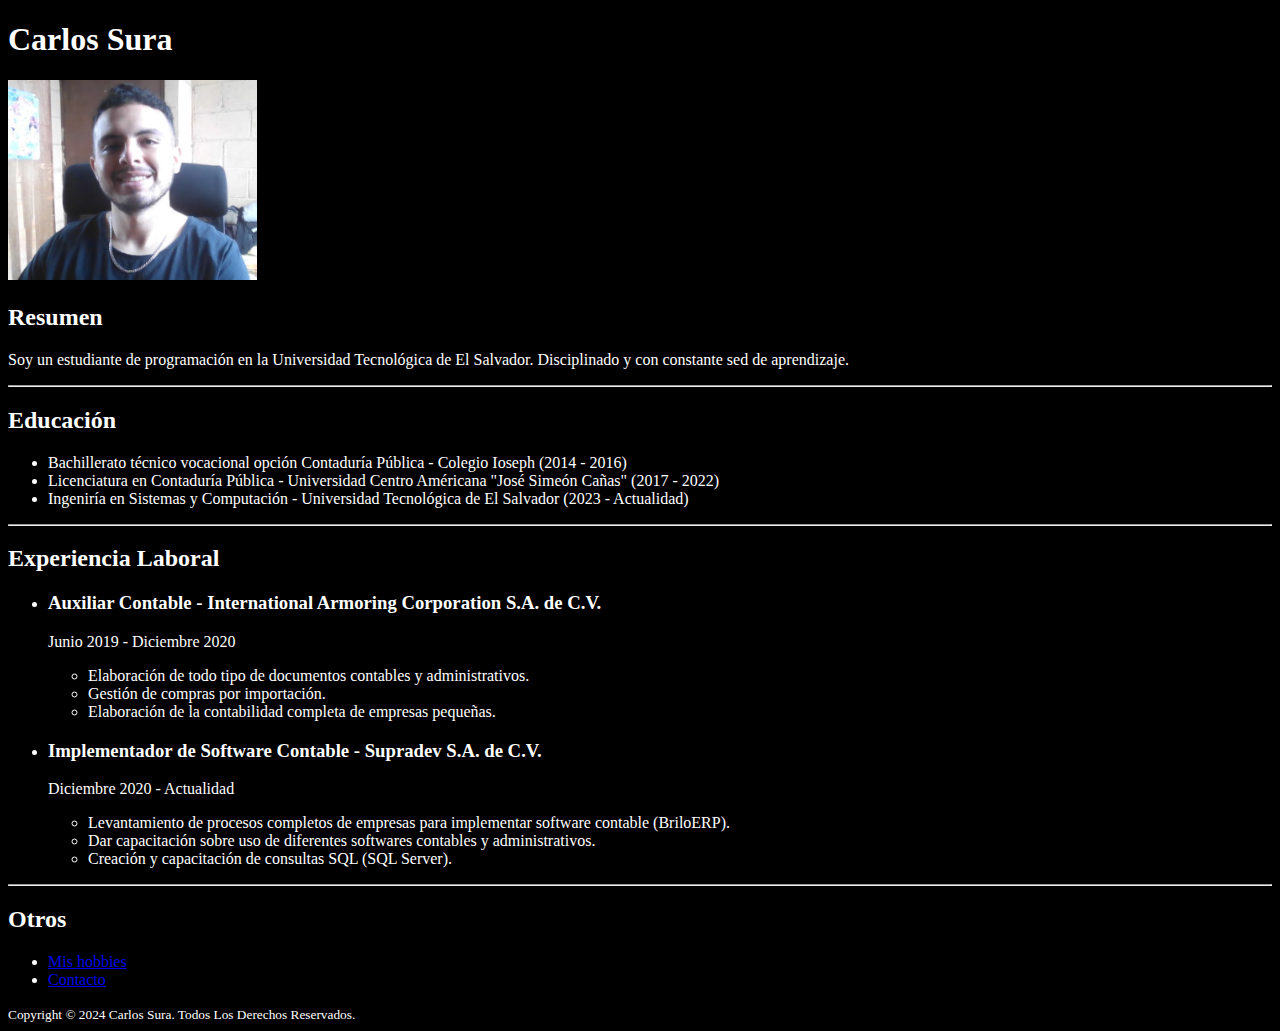
==== index.html @ 2f06d7f3 "commit inicial" ====
<!DOCTYPE html>
<html lang="en">
<head>
    <meta charset="UTF-8">
    <meta name="viewport" content="width=device-width, initial-scale=1.0">
    <title>Resumen</title>
</head>
<body style="color: white; background-color: black;">
    <h1>Carlos Sura</h1>
    <img src=".\public\perfil.jpg" height="200">

    <h2>Resumen</h2>
    <p>
        Soy un estudiante de programación en la Universidad Tecnológica de El Salvador. Disciplinado y con constante sed de aprendizaje.
    </p>
    <hr>

    <h2>Educación</h2>
    <ul>
        <li>Bachillerato técnico vocacional opción Contaduría Pública - Colegio Ioseph (2014 - 2016)</li>
        <li>Licenciatura en Contaduría Pública - Universidad Centro Américana "José Simeón Cañas" (2017 - 2022)</li>
        <li>Ingeniría en Sistemas y Computación - Universidad Tecnológica de El Salvador (2023 - Actualidad)</li>
    </ul>
    <hr>

    <h2>Experiencia Laboral</h2>
    <ul>
        <li>
            <h3>Auxiliar Contable - International Armoring Corporation S.A. de C.V.</h3>
        </li>
        <p>Junio 2019 - Diciembre 2020</p>
        <ul>
            <li>Elaboración de todo tipo de documentos contables y administrativos.</li>
            <li>Gestión de compras por importación.</li>
            <li>Elaboración de la contabilidad completa de empresas pequeñas.</li>
        </ul>
        <li>
            <h3>Implementador de Software Contable - Supradev S.A. de C.V.</h3>
        </li>
        <p>Diciembre 2020 - Actualidad</p>
        <ul>
            <li>Levantamiento de procesos completos de empresas para implementar software contable (BriloERP).</li>
            <li>Dar capacitación sobre uso de diferentes softwares contables y administrativos.</li>
            <li>Creación y capacitación de consultas SQL (SQL Server).</li>
        </ul>
    </ul>
    <hr>

    <h2>Otros</h2>
    <ul>
        <li><a href=".\pages\hobbies.html">Mis hobbies</a></li>
        <li><a href=".\pages\contacto.html">Contacto</a></li>
    </ul>

    <footer>
        <small>
          Copyright © 2024 Carlos Sura. Todos Los Derechos Reservados.
        </small>
    </footer>
</body>
</html>
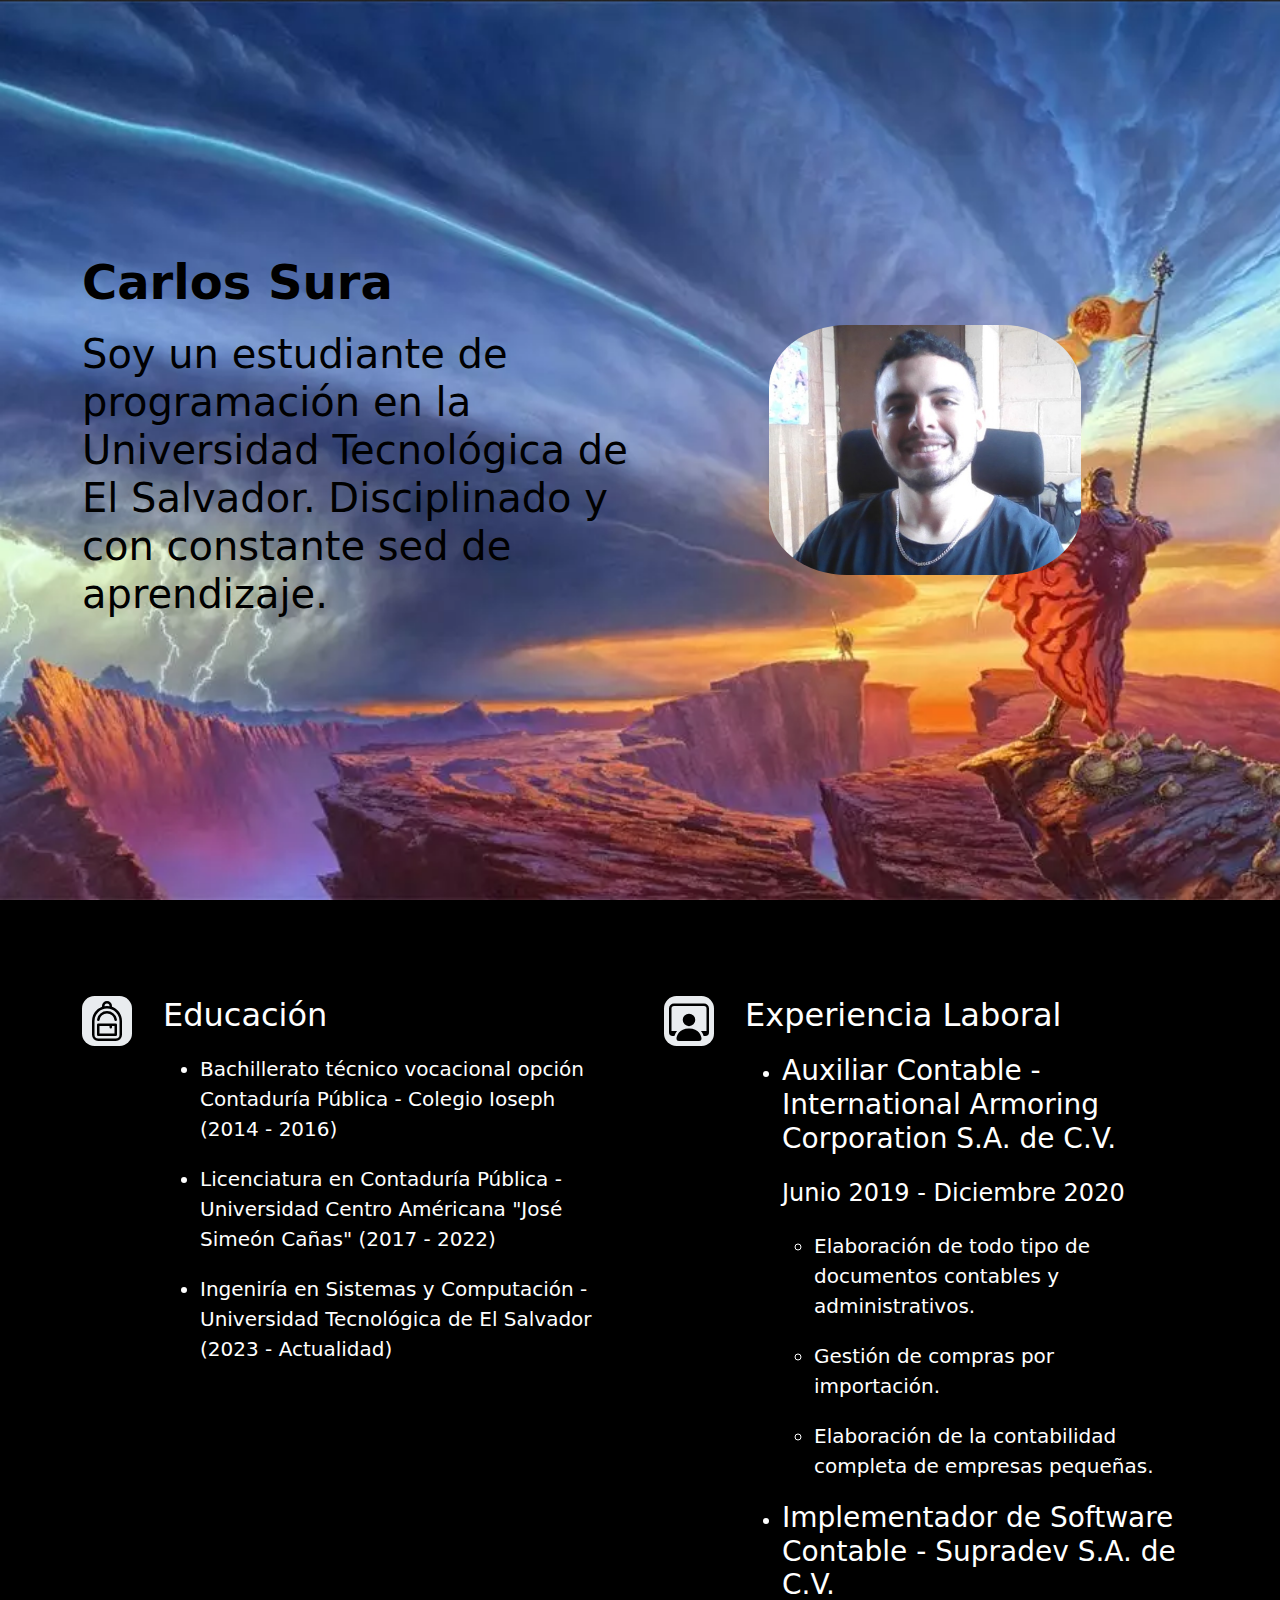
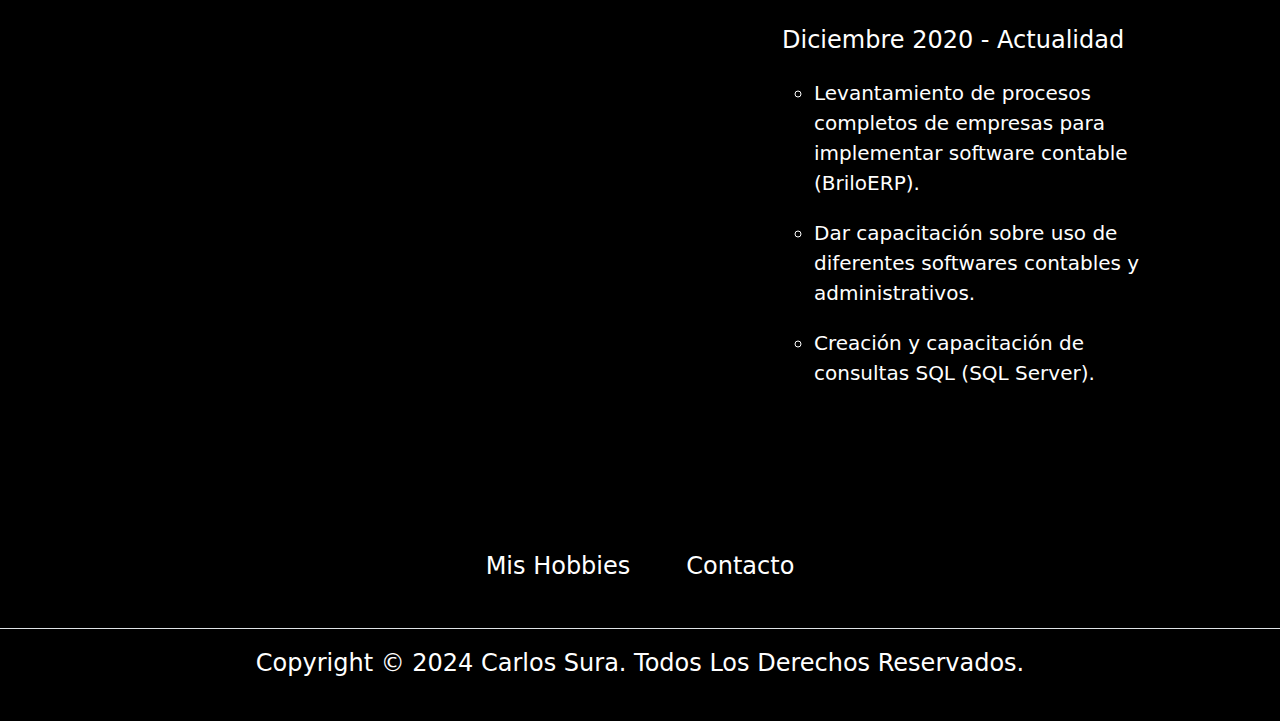
==== commit a3660859: "Añadiendo CSS y Bootstrap" ====
--- a/index.html
+++ b/index.html
@@ -3,59 +3,91 @@
 <head>
     <meta charset="UTF-8">
     <meta name="viewport" content="width=device-width, initial-scale=1.0">
-    <title>Resumen</title>
+    <meta property="og:title" content="csura-developer: Resumen">
+    <meta property="og:description" content="Un resumen de mi perfil profesional.">
+    <meta property="og:image" content="https://csura-developer.github.io/mi-resumen/public/perfil.jpg">
+    <meta property="og:url" content="https://csura-developer.github.io/mi-resumen/">
+    <meta property="og:type" content="website">
+    <link href="https://cdn.jsdelivr.net/npm/bootstrap@5.3.3/dist/css/bootstrap.min.css" rel="stylesheet" integrity="sha384-QWTKZyjpPEjISv5WaRU9OFeRpok6YctnYmDr5pNlyT2bRjXh0JMhjY6hW+ALEwIH" crossorigin="anonymous">
+    <link rel="stylesheet" href="./style.css">
+    <title>Carlos Sura: Resumen</title>
 </head>
 <body style="color: white; background-color: black;">
-    <h1>Carlos Sura</h1>
-    <img src=".\public\perfil.jpg" height="200">
+    
+    <div class="profile">
+        <div class="container py-lg-5 py-md-4 py-3">
+            <div class="row flex-lg-row-reverse align-items-center justify-content-center">
+                <div class="col-12 col-sm-8 col-lg-6 image-container">
+                  <img src=".\public\perfil.jpg" class="profile-pic d-block mx-lg-auto img-fluid my-5" alt="my profile" height="50" loading="lazy">
+                </div>
+                <div class="col-lg-6">
+                  <h1 class="display-5 fw-bold text-body-emphasis lh-1 mb-3">Carlos Sura</h1>
+                  <p class="lead fw-medium text-body-emphasis display-6 my-4">Soy un estudiante de programación en la Universidad Tecnológica de El Salvador. Disciplinado y con constante sed de aprendizaje.</p>
+                </div>
+            </div>
+        </div>
+    </div>
+    
+    <div class="container my-5">
+    <div class="row g-5 py-5 row-cols-1 row-cols-lg-2">
+      <div class="col d-flex align-items-start">
+        <div class="icon-square text-body-emphasis bg-body-secondary d-inline-flex align-items-center justify-content-center fs-4 flex-shrink-0 me-3">
+            <svg xmlns="http://www.w3.org/2000/svg" width="40" fill="currentColor" class="bi bi-backpack" viewBox="0 0 16 16">
+                <path d="M4.04 7.43a4 4 0 0 1 7.92 0 .5.5 0 1 1-.99.14 3 3 0 0 0-5.94 0 .5.5 0 1 1-.99-.14M4 9.5a.5.5 0 0 1 .5-.5h7a.5.5 0 0 1 .5.5v4a.5.5 0 0 1-.5.5h-7a.5.5 0 0 1-.5-.5zm1 .5v3h6v-3h-1v.5a.5.5 0 0 1-1 0V10z"/>
+                <path d="M6 2.341V2a2 2 0 1 1 4 0v.341c2.33.824 4 3.047 4 5.659v5.5a2.5 2.5 0 0 1-2.5 2.5h-7A2.5 2.5 0 0 1 2 13.5V8a6 6 0 0 1 4-5.659M7 2v.083a6 6 0 0 1 2 0V2a1 1 0 0 0-2 0m1 1a5 5 0 0 0-5 5v5.5A1.5 1.5 0 0 0 4.5 15h7a1.5 1.5 0 0 0 1.5-1.5V8a5 5 0 0 0-5-5"/>
+            </svg>
+        </div>
+        <div>
+            <h2 style="color: white;">Educación</h2>
+            <ul>
+                <li>Bachillerato técnico vocacional opción Contaduría Pública - Colegio Ioseph (2014 - 2016)</li>
+                <li>Licenciatura en Contaduría Pública - Universidad Centro Américana "José Simeón Cañas" (2017 - 2022)</li>
+                <li>Ingeniría en Sistemas y Computación - Universidad Tecnológica de El Salvador (2023 - Actualidad)</li>
+            </ul>
+        </div>
+      </div>
+      <div class="col d-flex align-items-start">
+        <div class="icon-square text-body-emphasis bg-body-secondary d-inline-flex align-items-center justify-content-center fs-4 flex-shrink-0 me-3">
+            <svg xmlns="http://www.w3.org/2000/svg" width="40" fill="currentColor" class="bi bi-person-workspace" viewBox="0 0 16 16">
+                <path d="M4 16s-1 0-1-1 1-4 5-4 5 3 5 4-1 1-1 1zm4-5.95a2.5 2.5 0 1 0 0-5 2.5 2.5 0 0 0 0 5"/>
+                <path d="M2 1a2 2 0 0 0-2 2v9.5A1.5 1.5 0 0 0 1.5 14h.653a5.4 5.4 0 0 1 1.066-2H1V3a1 1 0 0 1 1-1h12a1 1 0 0 1 1 1v9h-2.219c.554.654.89 1.373 1.066 2h.653a1.5 1.5 0 0 0 1.5-1.5V3a2 2 0 0 0-2-2z"/>
+            </svg>
+        </div>
+        <div>
+          <h2 style="color: white;">Experiencia Laboral</h2>
+          <ul>
+            <li>
+                <h3>Auxiliar Contable - International Armoring Corporation S.A. de C.V.</h3>
+            </li>
+            <p>Junio 2019 - Diciembre 2020</p>
+            <ul>
+                <li>Elaboración de todo tipo de documentos contables y administrativos.</li>
+                <li>Gestión de compras por importación.</li>
+                <li>Elaboración de la contabilidad completa de empresas pequeñas.</li>
+            </ul>
+            <li>
+                <h3>Implementador de Software Contable - Supradev S.A. de C.V.</h3>
+            </li>
+            <p>Diciembre 2020 - Actualidad</p>
+            <ul>
+                <li>Levantamiento de procesos completos de empresas para implementar software contable (BriloERP).</li>
+                <li>Dar capacitación sobre uso de diferentes softwares contables y administrativos.</li>
+                <li>Creación y capacitación de consultas SQL (SQL Server).</li>
+            </ul>
+        </ul>
+        </div>
+      </div>
+    </div>
+    </div>
 
-    <h2>Resumen</h2>
-    <p>
-        Soy un estudiante de programación en la Universidad Tecnológica de El Salvador. Disciplinado y con constante sed de aprendizaje.
-    </p>
-    <hr>
+    <footer class="py-3 my-4">
+        <ul class="nav justify-content-center border-bottom pb-3 mb-3">
+        <li class="nav-item"><a href=".\pages\hobbies.html" class="nav-link px-2 footer-text">Mis Hobbies</a></li>
+        <li class="nav-item"><a href=".\pages\contacto.html" class="nav-link px-2 footer-text">Contacto</a></li>
+        </ul>
+        <p class="text-center footer-text">Copyright © 2024 Carlos Sura. Todos Los Derechos Reservados.</p>
+    </footer>
 
-    <h2>Educación</h2>
-    <ul>
-        <li>Bachillerato técnico vocacional opción Contaduría Pública - Colegio Ioseph (2014 - 2016)</li>
-        <li>Licenciatura en Contaduría Pública - Universidad Centro Américana "José Simeón Cañas" (2017 - 2022)</li>
-        <li>Ingeniría en Sistemas y Computación - Universidad Tecnológica de El Salvador (2023 - Actualidad)</li>
-    </ul>
-    <hr>
-
-    <h2>Experiencia Laboral</h2>
-    <ul>
-        <li>
-            <h3>Auxiliar Contable - International Armoring Corporation S.A. de C.V.</h3>
-        </li>
-        <p>Junio 2019 - Diciembre 2020</p>
-        <ul>
-            <li>Elaboración de todo tipo de documentos contables y administrativos.</li>
-            <li>Gestión de compras por importación.</li>
-            <li>Elaboración de la contabilidad completa de empresas pequeñas.</li>
-        </ul>
-        <li>
-            <h3>Implementador de Software Contable - Supradev S.A. de C.V.</h3>
-        </li>
-        <p>Diciembre 2020 - Actualidad</p>
-        <ul>
-            <li>Levantamiento de procesos completos de empresas para implementar software contable (BriloERP).</li>
-            <li>Dar capacitación sobre uso de diferentes softwares contables y administrativos.</li>
-            <li>Creación y capacitación de consultas SQL (SQL Server).</li>
-        </ul>
-    </ul>
-    <hr>
-
-    <h2>Otros</h2>
-    <ul>
-        <li><a href=".\pages\hobbies.html">Mis hobbies</a></li>
-        <li><a href=".\pages\contacto.html">Contacto</a></li>
-    </ul>
-
-    <footer>
-        <small>
-          Copyright © 2024 Carlos Sura. Todos Los Derechos Reservados.
-        </small>
-    </footer>
+    <script src="https://cdn.jsdelivr.net/npm/bootstrap@5.3.3/dist/js/bootstrap.bundle.min.js" integrity="sha384-YvpcrYf0tY3lHB60NNkmXc5s9fDVZLESaAA55NDzOxhy9GkcIdslK1eN7N6jIeHz" crossorigin="anonymous"></script>
 </body>
 </html>--- a/style.css
+++ b/style.css
@@ -0,0 +1,79 @@
+.profile {
+    background-image: url("./public/the_way_of_kings.png");
+    background-size: cover;
+    background-position: center;
+    background-repeat: no-repeat;
+}
+
+.profile-pic {
+    min-height: 50px;
+    max-height: 250px;
+    border-radius: 25%;
+}
+
+.feature {
+    color: white;
+}
+
+.icon-square {
+    height: 50px;
+    width: 50px;
+    border-radius: 25%;
+}
+
+li {
+    margin: 20px 20px;
+    font-size: 1.25rem;
+}
+
+h2 {
+    margin-left: 15px;
+}
+
+ul p {
+    font-size: 1.5rem;
+    margin-left: 20px;
+}
+
+.footer-text {
+    color: white;
+    font-size: 1.5rem;
+}
+
+.profile {
+    height: 100vh;
+    display: flex;
+    align-items: center;
+}
+
+footer p {
+    margin: 0px 40px;
+}
+
+.hobbies-header {
+    display: flex;
+    justify-content: center;
+    padding: 40px;
+}
+
+.hobbies-header h1 {
+    font-size: 50pt;
+}
+
+.main-container {
+    display: flex;
+    flex-direction: column;
+    justify-content: center;
+    align-items: center;
+    min-height: 100vh;
+}
+
+.card-text {
+    font-size: 30pt;
+    text-align: center;
+}
+
+.card-button {
+    display: flex;
+    justify-content: center;
+}